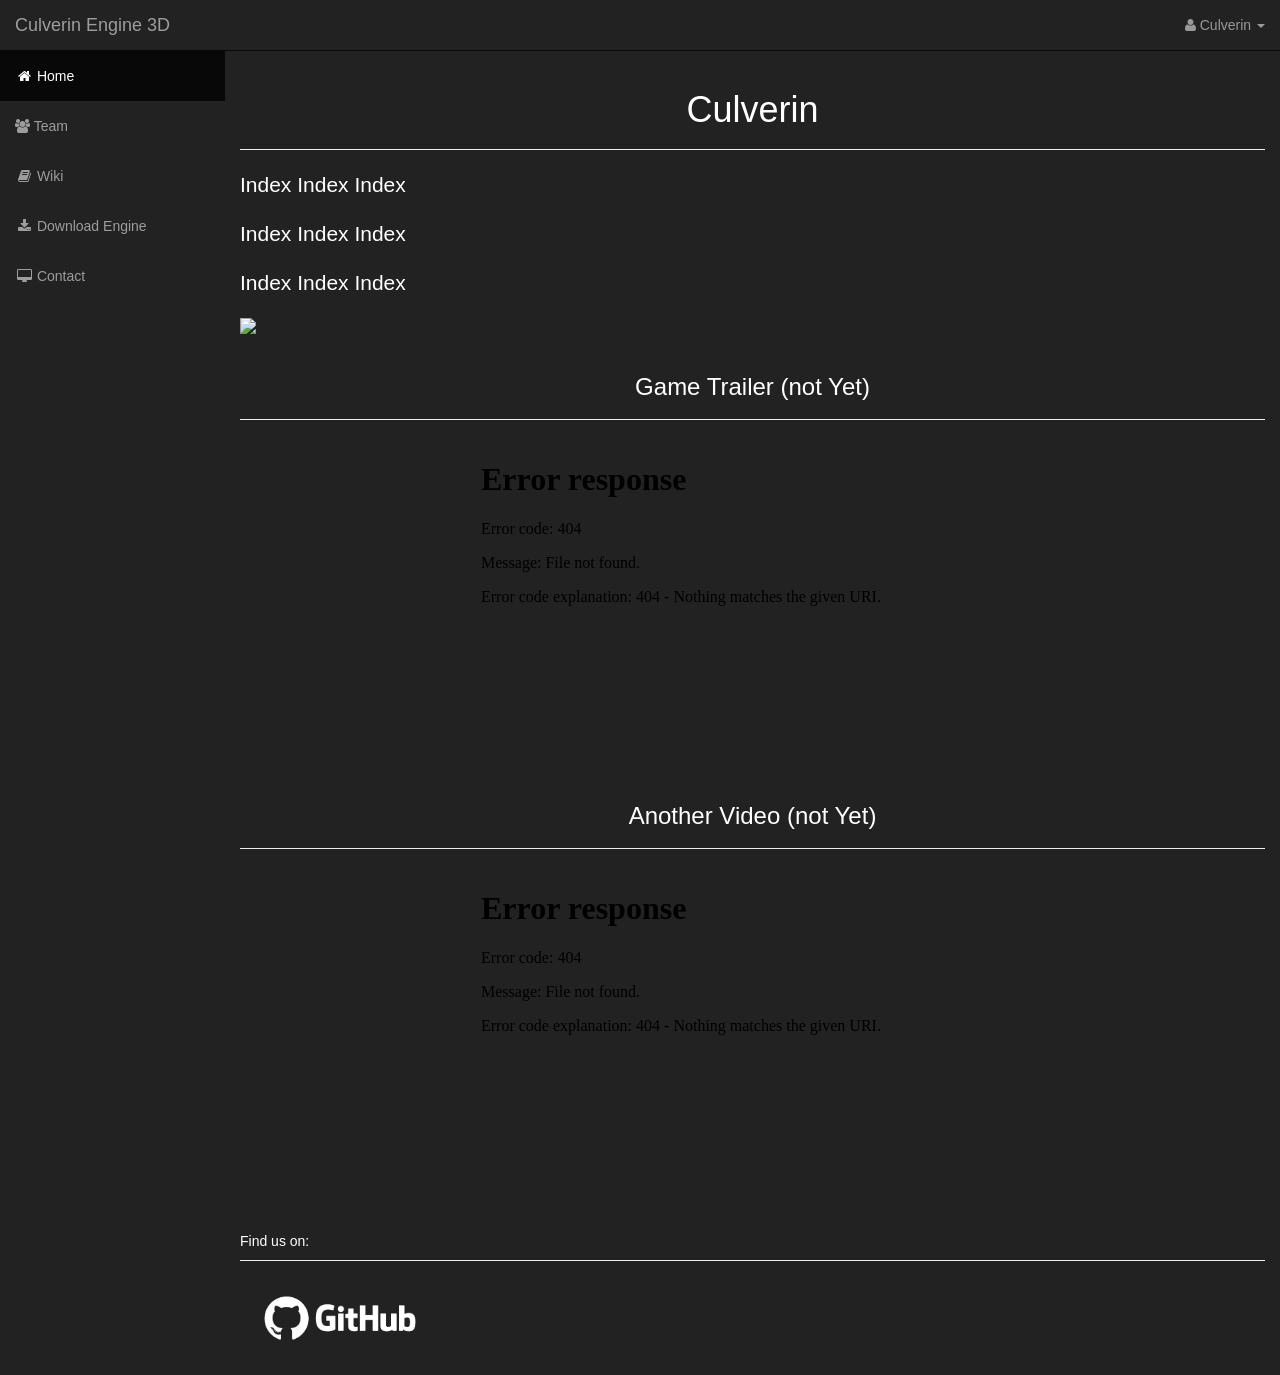
==== index.html @ 01d4af8b "Add Web" ====
<!DOCTYPE html>

<html lang="en">



<head>



    <meta charset="utf-8">

    <meta http-equiv="X-UA-Compatible" content="IE=edge">

    <meta name="viewport" content="width=device-width, initial-scale=1">

    <meta name="Culverin Engine 3D" content="Culverin Engine 3D">

    <meta name="Culverin" content="">



    <title>Culverin Engine 3D</title>



    <!-- Bootstrap Core CSS -->

    <link href="css/bootstrap.css" rel="stylesheet">



    <!-- Custom CSS -->

    <link href="css/sb-admin.css" rel="stylesheet">



    <!-- Custom Fonts -->

    <link href="font-awesome/css/font-awesome.css" rel="stylesheet" type="text/css">



    <!-- HTML5 Shim and Respond.js IE8 support of HTML5 elements and media queries -->
    <!-- WARNING: Respond.js doesn't work if you view the page via file:// -->
    <!--[if lt IE 9]>
        <script src="https://oss.maxcdn.com/libs/html5shiv/3.7.0/html5shiv.js"></script>
        <script src="https://oss.maxcdn.com/libs/respond.js/1.4.2/respond.min.js"></script>
    <![endif]-->



</head>



<body>



    <div id="wrapper">



        <!-- Navigation -->

        <nav class="navbar navbar-inverse navbar-fixed-top" role="navigation">

            <!-- Brand and toggle get grouped for better mobile display -->

            <div class="navbar-header">

                <button type="button" class="navbar-toggle" data-toggle="collapse" data-target=".navbar-ex1-collapse">

                    <span class="sr-only">Toggle navigation</span>

                    <span class="icon-bar"></span>

                    <span class="icon-bar"></span>

                    <span class="icon-bar"></span>

                </button>

                <a class="navbar-brand" href="index.html">Culverin Engine 3D</a>

            </div>

            <!-- Top Menu Items -->

            <ul class="nav navbar-right top-nav">

                <li class="dropdown">

                    <a href="#" class="dropdown-toggle" data-toggle="dropdown"><i class="fa fa-user"></i> Culverin <b class="caret"></b></a>

                    <ul class="dropdown-menu">

                        <li>

                            <a target="_blank" href="https://github.com/elliotjb/3D-Engine"><i class="fa fa-fw fa-github"></i> GitHub </a>

                        </li>

                    </ul>

                </li>

            </ul>

            <!-- Sidebar Menu Items - These collapse to the responsive navigation menu on small screens -->

            <div class="collapse navbar-collapse navbar-ex1-collapse">

                <ul class="nav navbar-nav side-nav">

                    <li class="active">

                        <a href="index.html"><i class="fa fa-fw fa-home"></i> Home</a>

                    </li>

                    <li>

                        <a href="team.html"><i class="fa fa-users" aria-hidden="true"></i> Team</a>

                    </li>
					
                    <li>

                        <a href="wiki.html"><i class="fa fa-book fa-fw" aria-hidden="true"></i> Wiki</a>

                    </li>
                    
                    <li>

                        <a href="download.html"><i class="fa fa-fw fa-download" aria-hidden="true"></i> Download Engine</a>

                    </li>
                    
                    <li>

                        <a href="contact.html"><i class="fa fa-fw fa-desktop" aria-hidden="true"></i> Contact</a>

                    </li>

                </ul>

            </div>

            <!-- /.navbar-collapse -->

        </nav>



        <div>



            <div class="container-fluid">



                <!-- Page Heading -->

                <div class="row">

                    <div class="col-lg-12">

                        <h1 class="page-header">

                            <p align ="center">Culverin</p>

                        </h1>

                    </div>

                </div>

                <!-- /.row -->



                <div class="row">

                    <div class="col-lg-12">

                        <p class="lead"> Index Index Index  </p>

                        <p class="lead">Index Index Index </p>

                        <p class="lead"> Index Index Index </p>

                        <p class="lead">
                            
                            <a target="_blank" href="https://github.com/elliotjb/3D-Engine"><img class="img-responsive center-block" src="img/icon_Culverin.png"></a>

                        </p>

                        <h3 class="page-header">

                            <p align="center">Game Trailer (not Yet)</p>

                        </h3>

                        <p class="lead" align="center">

                            <iframe width="560" height="315" src="(TRAILER)" frameborder="0" allowfullscreen></iframe>

                        </p>
						
                        <h3 class="page-header">

                            <p align="center">Another Video (not Yet)</p>

                        </h3>

                        <p class="lead" align="center">

                            <iframe width="560" height="315" src="(TRAILER 2)" frameborder="0" allowfullscreen></iframe>

                        </p>

                        <p class="page-header" align="left">

                            Find us on:
                            
                        </p>

                        <!--<a target="_blank" href="https://twitter.com/nontendo_sl"><img class="img-responsive center-block" src="img/twitter.png" align="left" width="80" height="50"></a>-->

                        <!--<a target="_blank" href=""><img class="img-responsive center-block" src="img/youtube.png" align="left" width="140" height="95"></a>-->
                       
                        <a target="_blank" href="https://github.com/elliotjb/3D-Engine"><img class="img-responsive center-block" src="img/github.png" align="left" width="200" height="155"></a>

						<!--<a target="_blank" href="https://www.facebook.com/nontendo/"><img class="img-responsive center-block" src="img/fb-art.png" align="left" width="80" height="50"></a>-->
                    
		    </div>



                </div>

                <!-- /.row -->



                <div class="row">

                    <div class="col-lg-12">

                        <br>

                    </div>

                </div>



            </div>

            <!-- /.container-fluid -->



        </div>

        <!-- /#page-wrapper -->



    </div>

    <!-- /#wrapper -->
    <!-- jQuery -->

    <script src="js/jquery.js"></script>



    <!-- Bootstrap Core JavaScript -->

    <script src="js/bootstrap.min.js"></script>



    <!-- Morris Charts JavaScript -->

    <script src="js/plugins/morris/raphael.min.js"></script>

    <script src="js/plugins/morris/morris.min.js"></script>

    <script src="js/plugins/morris/morris-data.js"></script>



</body>



</html>
---- css/sb-admin.css ----
/*!
 * Start Bootstrap - SB Admin (http://startbootstrap.com/)
 * Copyright 2013-2016 Start Bootstrap
 * Licensed under MIT (https://github.com/BlackrockDigital/startbootstrap/blob/gh-pages/LICENSE)
 */

/* Global Styles */

body {
    margin-top: 100px;
    background-color: #222;
}

@media(min-width:768px) {
    body {
        margin-top: 50px;
    }
}

#wrapper {
    padding-left: 0;
}

#page-wrapper {
    width: 100%;
    padding: 0;
    background-color: #fff;
}

.huge {
    font-size: 50px;
    line-height: normal;
}

@media(min-width:768px) {
    #wrapper {
        padding-left: 225px;
    }

    #page-wrapper {
        padding: 10px;
    }
}

/* Top Navigation */

.top-nav {
    padding: 0 15px;
}

.top-nav>li {
    display: inline-block;
    float: left;
}

.top-nav>li>a {
    padding-top: 15px;
    padding-bottom: 15px;
    line-height: 20px;
    color: #999;
}

.top-nav>li>a:hover,
.top-nav>li>a:focus,
.top-nav>.open>a,
.top-nav>.open>a:hover,
.top-nav>.open>a:focus {
    color: #fff;
    background-color: #000;
}

.top-nav>.open>.dropdown-menu {
    float: left;
    position: absolute;
    margin-top: 0;
    border: 1px solid rgba(0,0,0,.15);
    border-top-left-radius: 0;
    border-top-right-radius: 0;
    background-color: #fff;
    -webkit-box-shadow: 0 6px 12px rgba(0,0,0,.175);
    box-shadow: 0 6px 12px rgba(0,0,0,.175);
}

.top-nav>.open>.dropdown-menu>li>a {
    white-space: normal;
}

ul.message-dropdown {
    padding: 0;
    max-height: 250px;
    overflow-x: hidden;
    overflow-y: auto;
}

li.message-preview {
    width: 275px;
    border-bottom: 1px solid rgba(0,0,0,.15);
}

li.message-preview>a {
    padding-top: 15px;
    padding-bottom: 15px;
}

li.message-footer {
    margin: 5px 0;
}

ul.alert-dropdown {
    width: 200px;
}

/* Side Navigation */

@media(min-width:768px) {
    .side-nav {
        position: fixed;
        top: 51px;
        left: 225px;
        width: 225px;
        margin-left: -225px;
        border: none;
        border-radius: 0;
        overflow-y: auto;
        background-color: #222;
        bottom: 0;
        overflow-x: hidden;
        padding-bottom: 40px;
    }

    .side-nav>li>a {
        width: 225px;
    }

    .side-nav li a:hover,
    .side-nav li a:focus {
        outline: none;
        background-color: #000 !important;
    }
}

.side-nav>li>ul {
    padding: 0;
}

.side-nav>li>ul>li>a {
    display: block;
    padding: 10px 15px 10px 38px;
    text-decoration: none;
    color: #999;
}

.side-nav>li>ul>li>a:hover {
    color: #fff;
}

/* Flot Chart Containers */

.flot-chart {
    display: block;
    height: 400px;
}

.flot-chart-content {
    width: 100%;
    height: 100%;
}

/* Custom Colored Panels */

.huge {
    font-size: 40px;
}

.panel-green {
    border-color: #5cb85c;
}

.panel-green > .panel-heading {
    border-color: #5cb85c;
    color: #fff;
    background-color: #5cb85c;
}

.panel-green > a {
    color: #5cb85c;
}

.panel-green > a:hover {
    color: #3d8b3d;
}

.panel-red {
    border-color: #d9534f;
}

.panel-red > .panel-heading {
    border-color: #d9534f;
    color: #fff;
    background-color: #d9534f;
}

.panel-red > a {
    color: #d9534f;
}

.panel-red > a:hover {
    color: #b52b27;
}

.panel-yellow {
    border-color: #f0ad4e;
}

.panel-yellow > .panel-heading {
    border-color: #f0ad4e;
    color: #fff;
    background-color: #f0ad4e;
}

.panel-yellow > a {
    color: #f0ad4e;
}

.panel-yellow > a:hover {
    color: #df8a13;
}
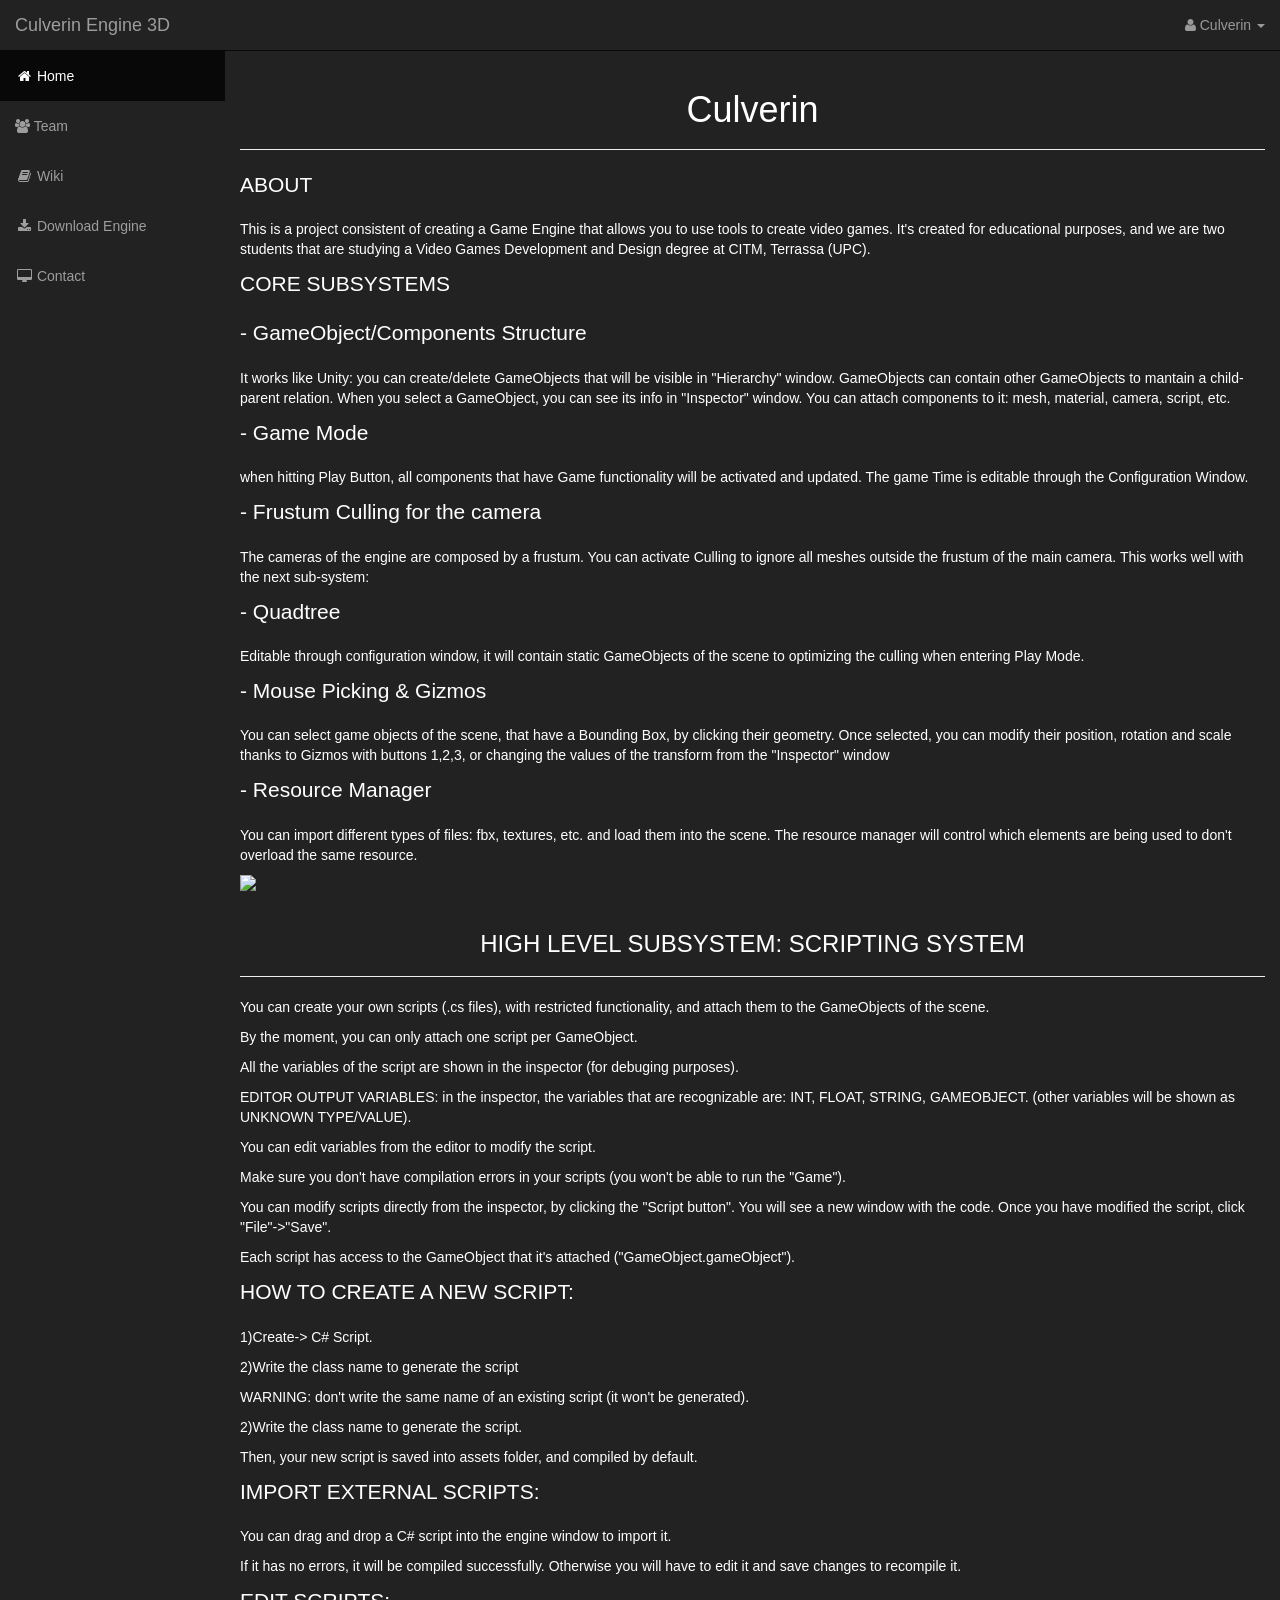
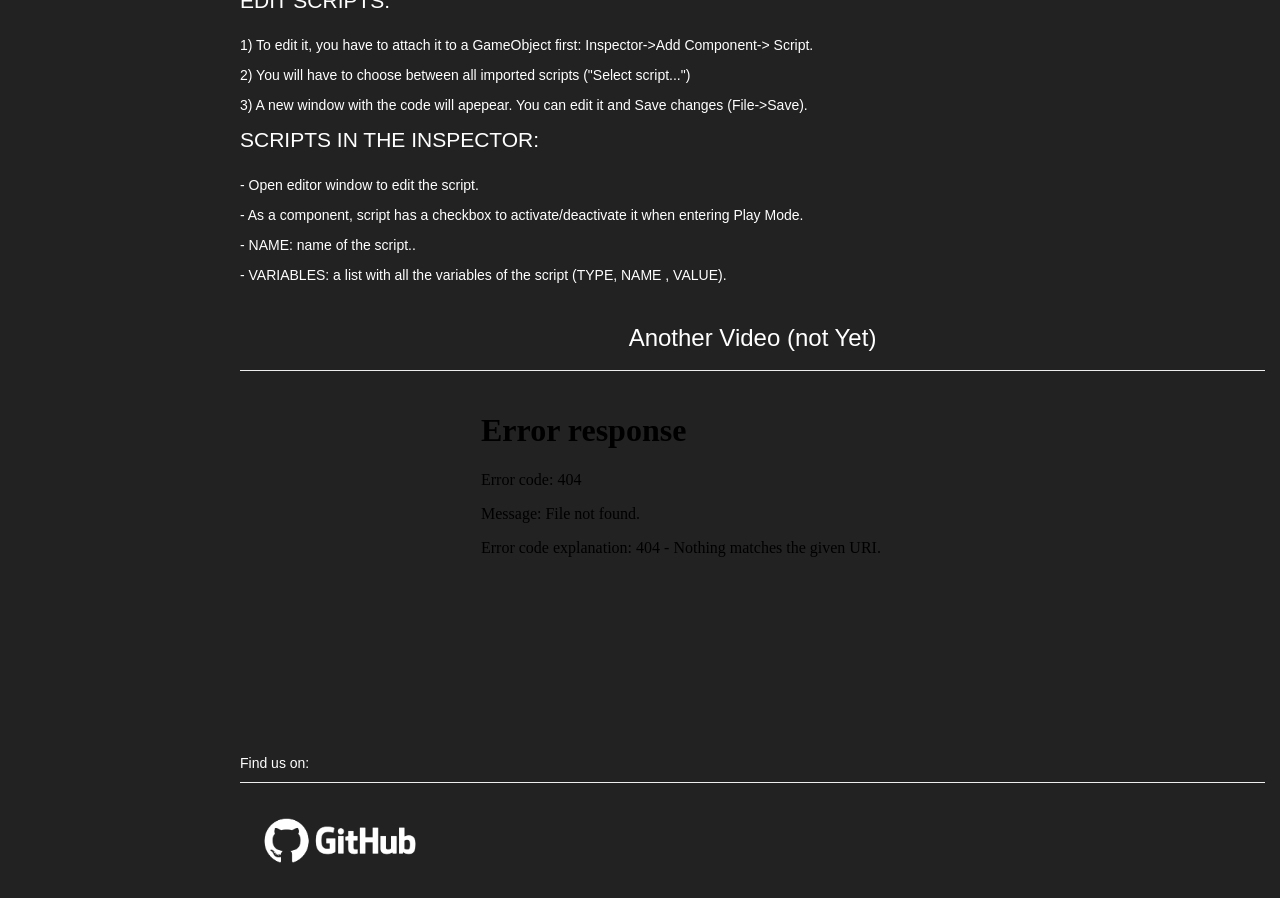
==== commit 705ebd74: "Web update" ====
--- a/index.html
+++ b/index.html
@@ -187,12 +187,21 @@
 
                     <div class="col-lg-12">
 
-                        <p class="lead"> Index Index Index  </p>
-
-                        <p class="lead">Index Index Index </p>
-
-                        <p class="lead"> Index Index Index </p>
-
+                        <p class="lead"> ABOUT </p>
+						<p class="important"> This is a project consistent of creating a Game Engine that allows you to use tools to create video games. It's created for educational purposes, and we are two students that are studying a Video Games Development and Design degree at CITM, Terrassa (UPC). </p>
+                        <p class="lead"> CORE SUBSYSTEMS </p>
+						<p class="lead"> - GameObject/Components Structure </p>
+                        <p class="important"> It works like Unity: you can create/delete GameObjects that will be visible in "Hierarchy" window. GameObjects can contain other GameObjects to mantain a child-parent relation. When you select a GameObject, you can see its info in "Inspector" window. You can attach components to it: mesh, material, camera, script, etc.</p>
+						<p class="lead"> - Game Mode </p>
+						<p class="important"> when hitting Play Button, all components that have Game functionality will be activated and updated. The game Time is editable through the Configuration Window.</p>
+						<p class="lead"> - Frustum Culling for the camera </p>
+						<p class="important"> The cameras of the engine are composed by a frustum. You can activate Culling to ignore all meshes outside the frustum of the main camera. This works well with the next sub-system:</p>
+						<p class="lead"> - Quadtree </p>
+						<p class="important"> Editable through configuration window, it will contain static GameObjects of the scene to optimizing the culling when entering Play Mode.</p>
+						<p class="lead"> - Mouse Picking & Gizmos </p>
+						<p class="important"> You can select game objects of the scene, that have a Bounding Box, by clicking their geometry. Once selected, you can modify their position, rotation and scale thanks to Gizmos with buttons 1,2,3, or changing the values of the transform from the "Inspector" window</p>
+						<p class="lead"> - Resource Manager </p>
+						<p class="important"> You can import different types of files: fbx, textures, etc. and load them into the scene. The resource manager will control which elements are being used to don't overload the same resource.</p>
                         <p class="lead">
                             
                             <a target="_blank" href="https://github.com/elliotjb/3D-Engine"><img class="img-responsive center-block" src="img/icon_Culverin.png"></a>
@@ -201,16 +210,41 @@
 
                         <h3 class="page-header">
 
-                            <p align="center">Game Trailer (not Yet)</p>
+                            <p align="center"> HIGH LEVEL SUBSYSTEM: SCRIPTING SYSTEM </p>
 
                         </h3>
 
-                        <p class="lead" align="center">
-
-                            <iframe width="560" height="315" src="(TRAILER)" frameborder="0" allowfullscreen></iframe>
-
-                        </p>
+                        <p class="important"> You can create your own scripts (.cs files), with restricted functionality, and attach them to the GameObjects of the scene. </p>
+						<p class="important">By the moment, you can only attach one script per GameObject.</p>
+						<p class="important">All the variables of the script are shown in the inspector (for debuging purposes).</p>
+						<p class="important">EDITOR OUTPUT VARIABLES: in the inspector, the variables that are recognizable are: INT, FLOAT, STRING, GAMEOBJECT. (other variables will be shown as UNKNOWN TYPE/VALUE).</p>
+						<p class="important">You can edit variables from the editor to modify the script.</p>
+						<p class="important">Make sure you don't have compilation errors in your scripts (you won't be able to run the "Game").</p>
+						<p class="important">You can modify scripts directly from the inspector, by clicking the "Script button". You will see a new window with the code. Once you have modified the script, click "File"->"Save".</p>
+						<p class="important">Each script has access to the GameObject that it's attached ("GameObject.gameObject").</p>
 						
+						<p class="lead"> HOW TO CREATE A NEW SCRIPT: </p>
+						<p class="important"> 1)Create-> C# Script.</p>
+						<p class="important"> 2)Write the class name to generate the script </p>
+						<p class="important"> WARNING: don't write the same name of an existing script (it won't be generated).</p>
+						<p class="important"> 2)Write the class name to generate the script.</p>
+						<p class="important"> Then, your new script is saved into assets folder, and compiled by default.</p>
+						
+						<p class="lead"> IMPORT EXTERNAL SCRIPTS: </p>
+						<p class="important"> You can drag and drop a C# script into the engine window to import it.</p>
+						<p class="important"> If it has no errors, it will be compiled successfully. Otherwise you will have to edit it and save changes to recompile it. </p>
+
+						<p class="lead"> EDIT SCRIPTS: </p>
+						<p class="important"> 1) To edit it, you have to attach it to a GameObject first: Inspector->Add Component-> Script.</p>
+						<p class="important"> 2) You will have to choose between all imported scripts ("Select script...") </p>
+						<p class="important"> 3) A new window with the code will apepear. You can edit it and Save changes (File->Save).</p>
+
+						<p class="lead"> SCRIPTS IN THE INSPECTOR: </p>
+						<p class="important"> - Open editor window to edit the script.</p>
+						<p class="important"> - As a component, script has a checkbox to activate/deactivate it when entering Play Mode. </p>
+						<p class="important"> - NAME: name of the script..</p>
+						<p class="important"> - VARIABLES: a list with all the variables of the script (TYPE, NAME , VALUE).</p>
+
                         <h3 class="page-header">
 
                             <p align="center">Another Video (not Yet)</p>
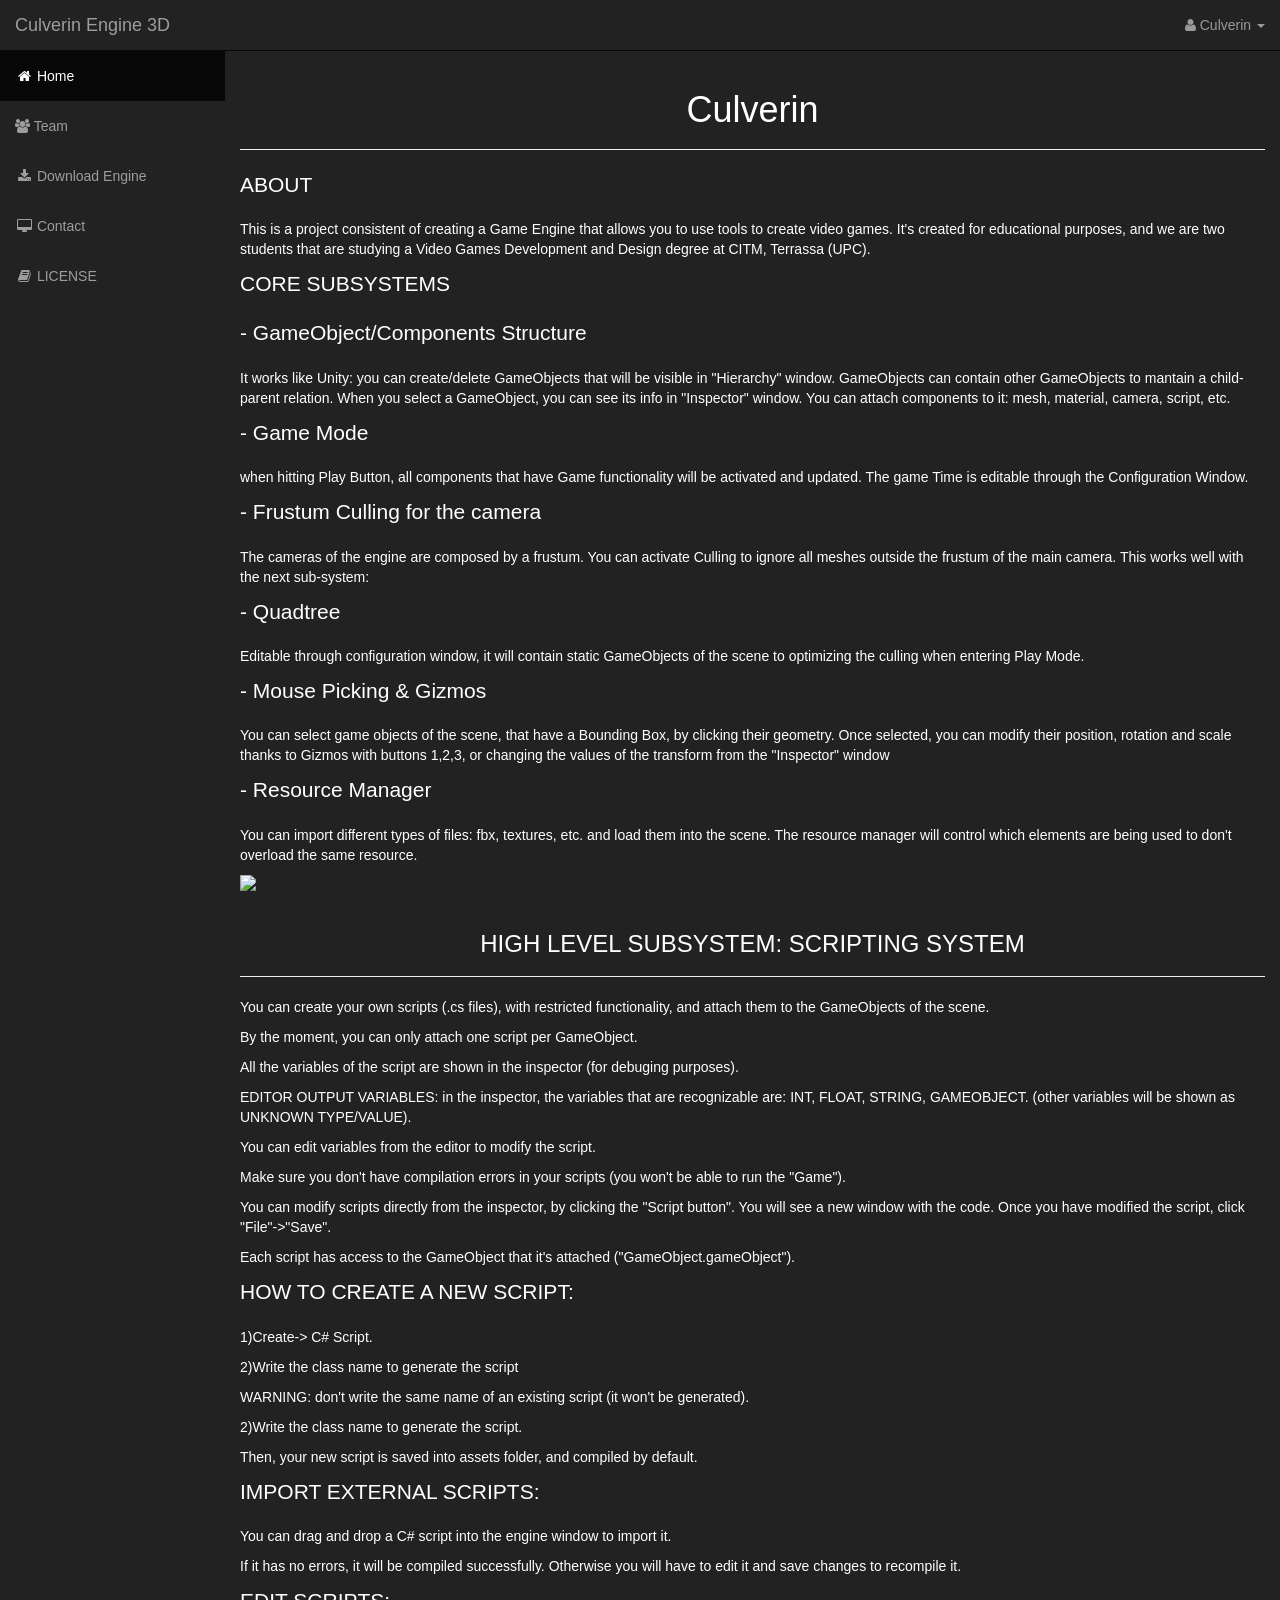
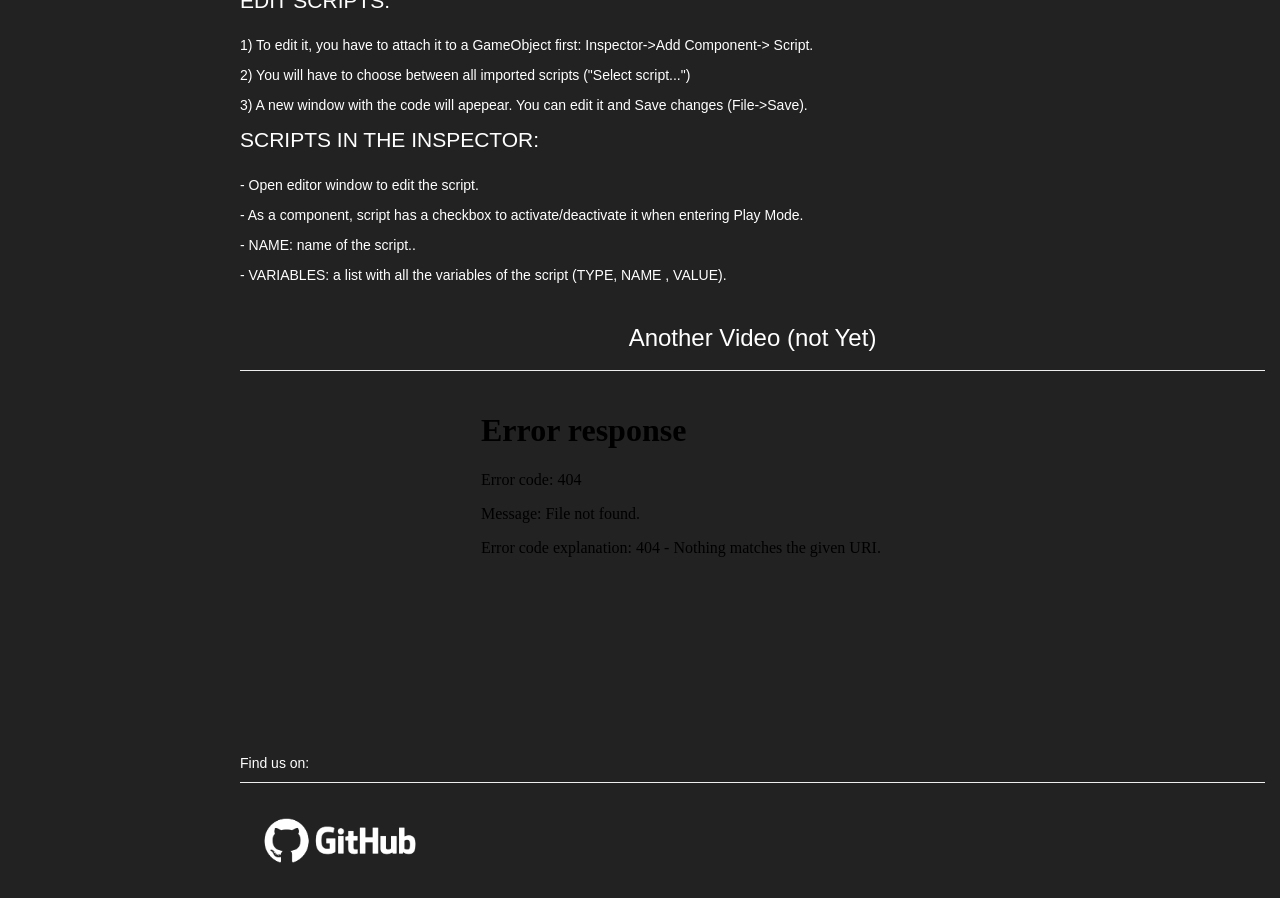
==== commit 9a25e9cd: "Web update" ====
--- a/index.html
+++ b/index.html
@@ -126,12 +126,6 @@
                         <a href="team.html"><i class="fa fa-users" aria-hidden="true"></i> Team</a>
 
                     </li>
-					
-                    <li>
-
-                        <a href="wiki.html"><i class="fa fa-book fa-fw" aria-hidden="true"></i> Wiki</a>
-
-                    </li>
                     
                     <li>
 
@@ -142,6 +136,12 @@
                     <li>
 
                         <a href="contact.html"><i class="fa fa-fw fa-desktop" aria-hidden="true"></i> Contact</a>
+
+                    </li>
+					
+					<li>
+
+                        <a href="LICENSE.md"><i class="fa fa-book fa-fw" aria-hidden="true"></i> LICENSE</a>
 
                     </li>
 
@@ -255,7 +255,7 @@
 
                             <iframe width="560" height="315" src="(TRAILER 2)" frameborder="0" allowfullscreen></iframe>
 
-                        </p>
+                        </p>					
 
                         <p class="page-header" align="left">
 
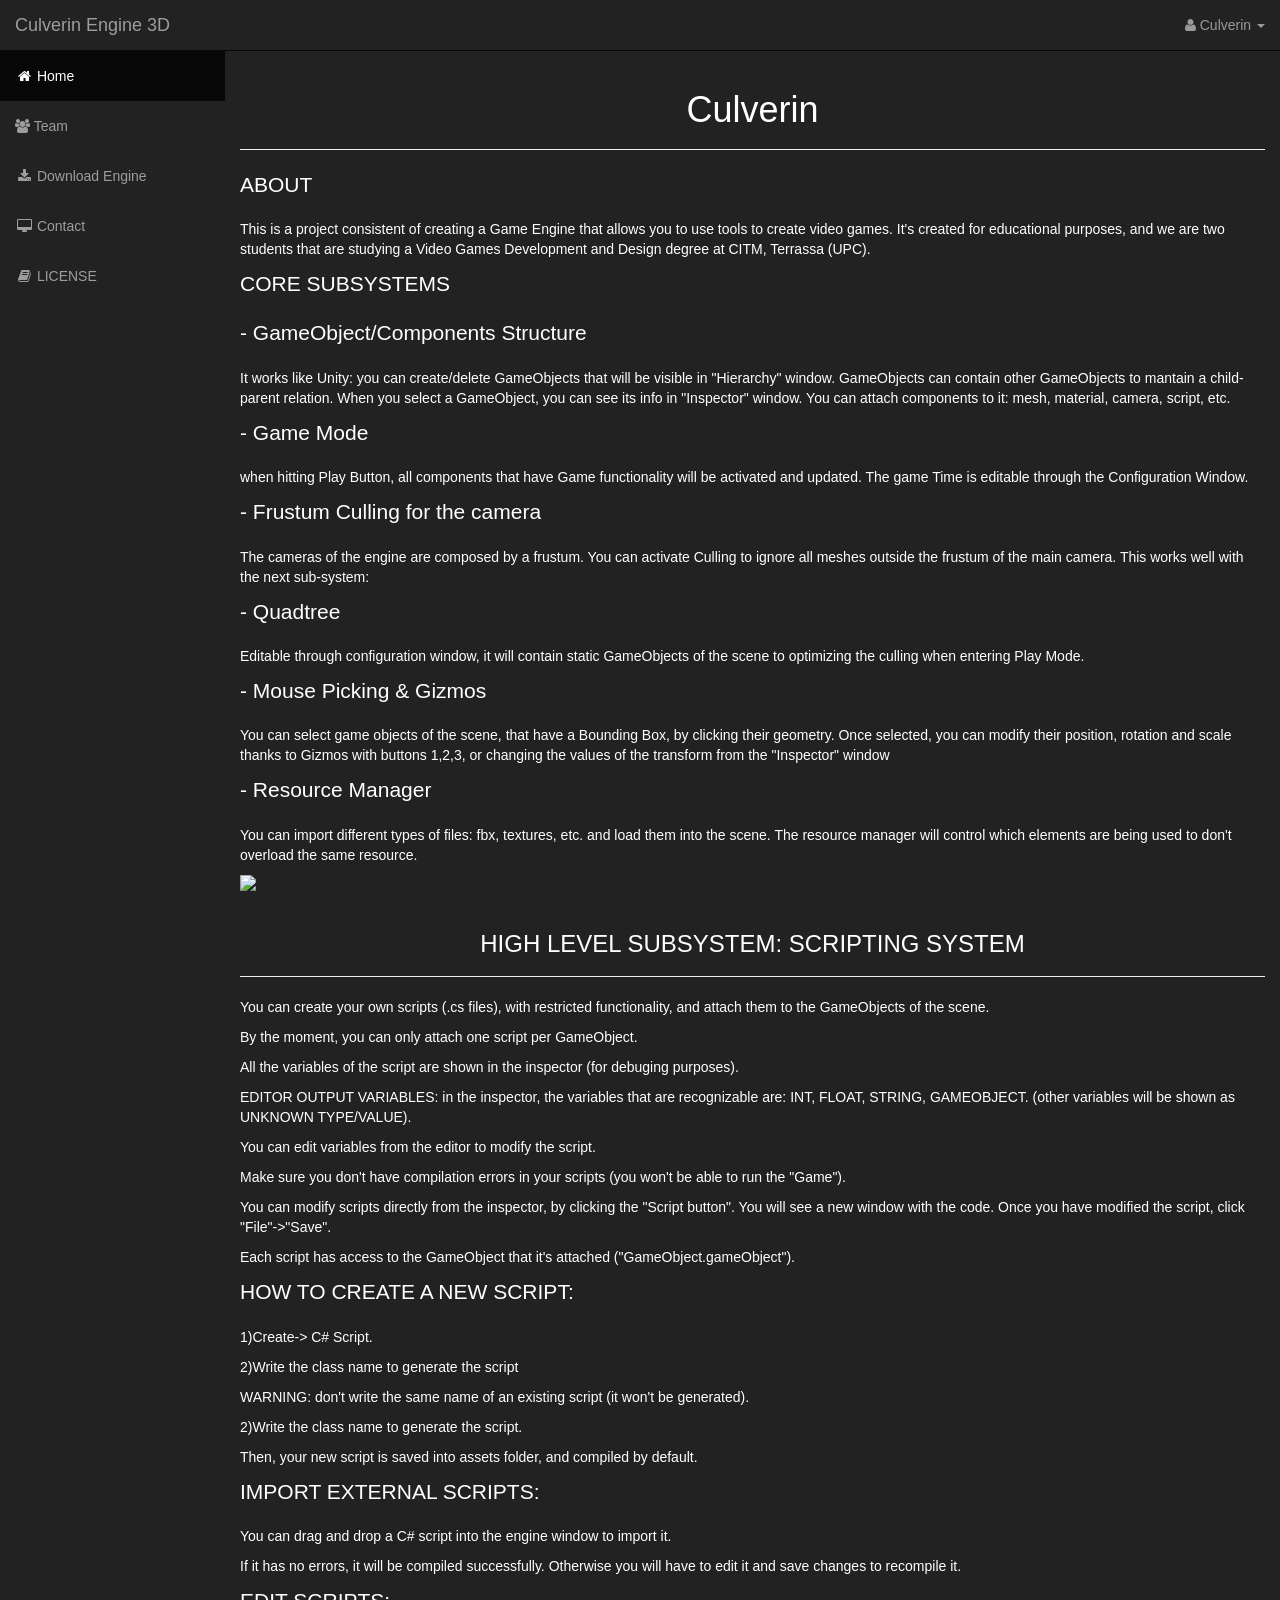
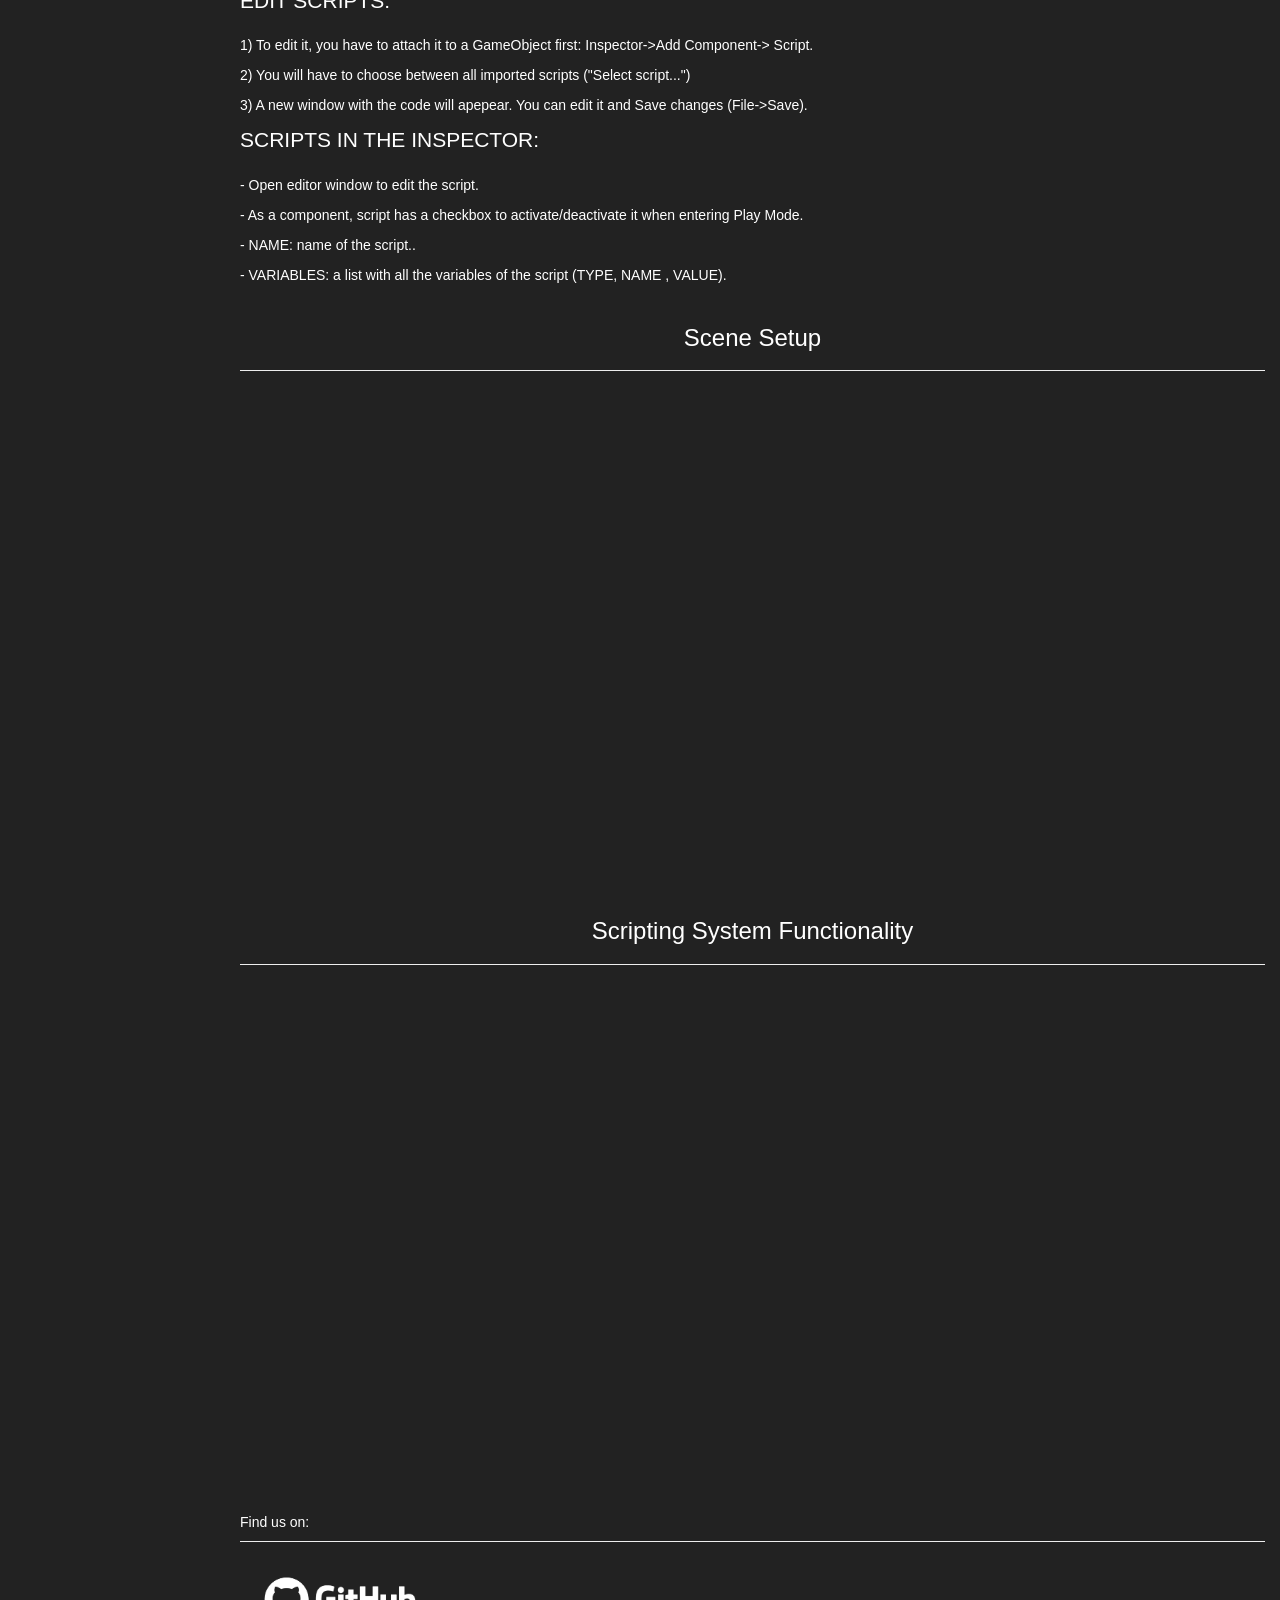
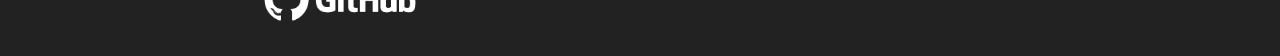
==== commit 143a1ca6: "Web Update" ====
--- a/index.html
+++ b/index.html
@@ -247,15 +247,28 @@
 
                         <h3 class="page-header">
 
-                            <p align="center">Another Video (not Yet)</p>
+                            <p align="center">Scene Setup</p>
 
                         </h3>
 
                         <p class="lead" align="center">
 
-                            <iframe width="560" height="315" src="(TRAILER 2)" frameborder="0" allowfullscreen></iframe>
-
-                        </p>					
+                            <iframe width="854" height="480" src="https://www.youtube.com/embed/tNWcKUdz2rw" frameborder="0" gesture="media" allow="encrypted-media" allowfullscreen></iframe>
+
+                        </p>		
+
+
+                       <h3 class="page-header">
+
+                            <p align="center">Scripting System Functionality</p>
+
+                        </h3>
+
+                        <p class="lead" align="center">
+
+                            <iframe width="854" height="480" src="https://www.youtube.com/embed/ybOcJycB0uc" frameborder="0" gesture="media" allow="encrypted-media" allowfullscreen></iframe>
+
+                        </p>						
 
                         <p class="page-header" align="left">
 
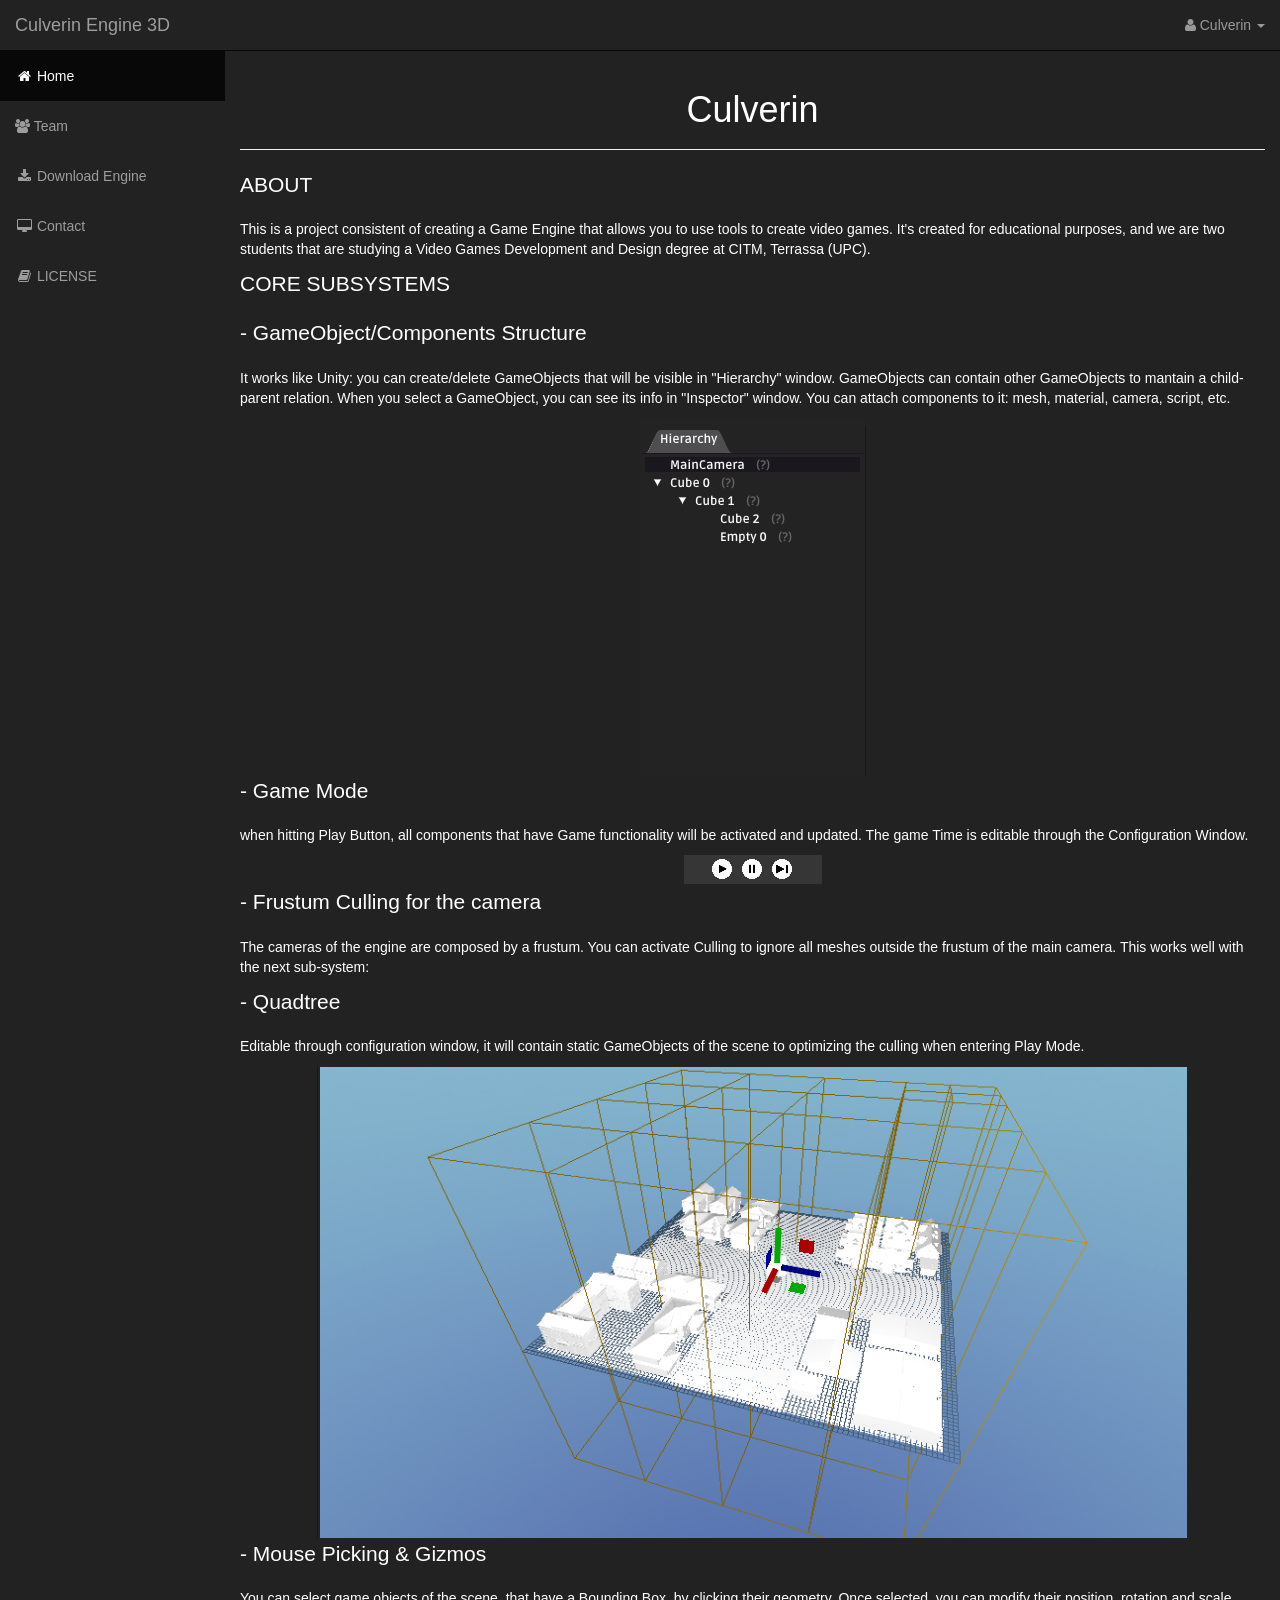
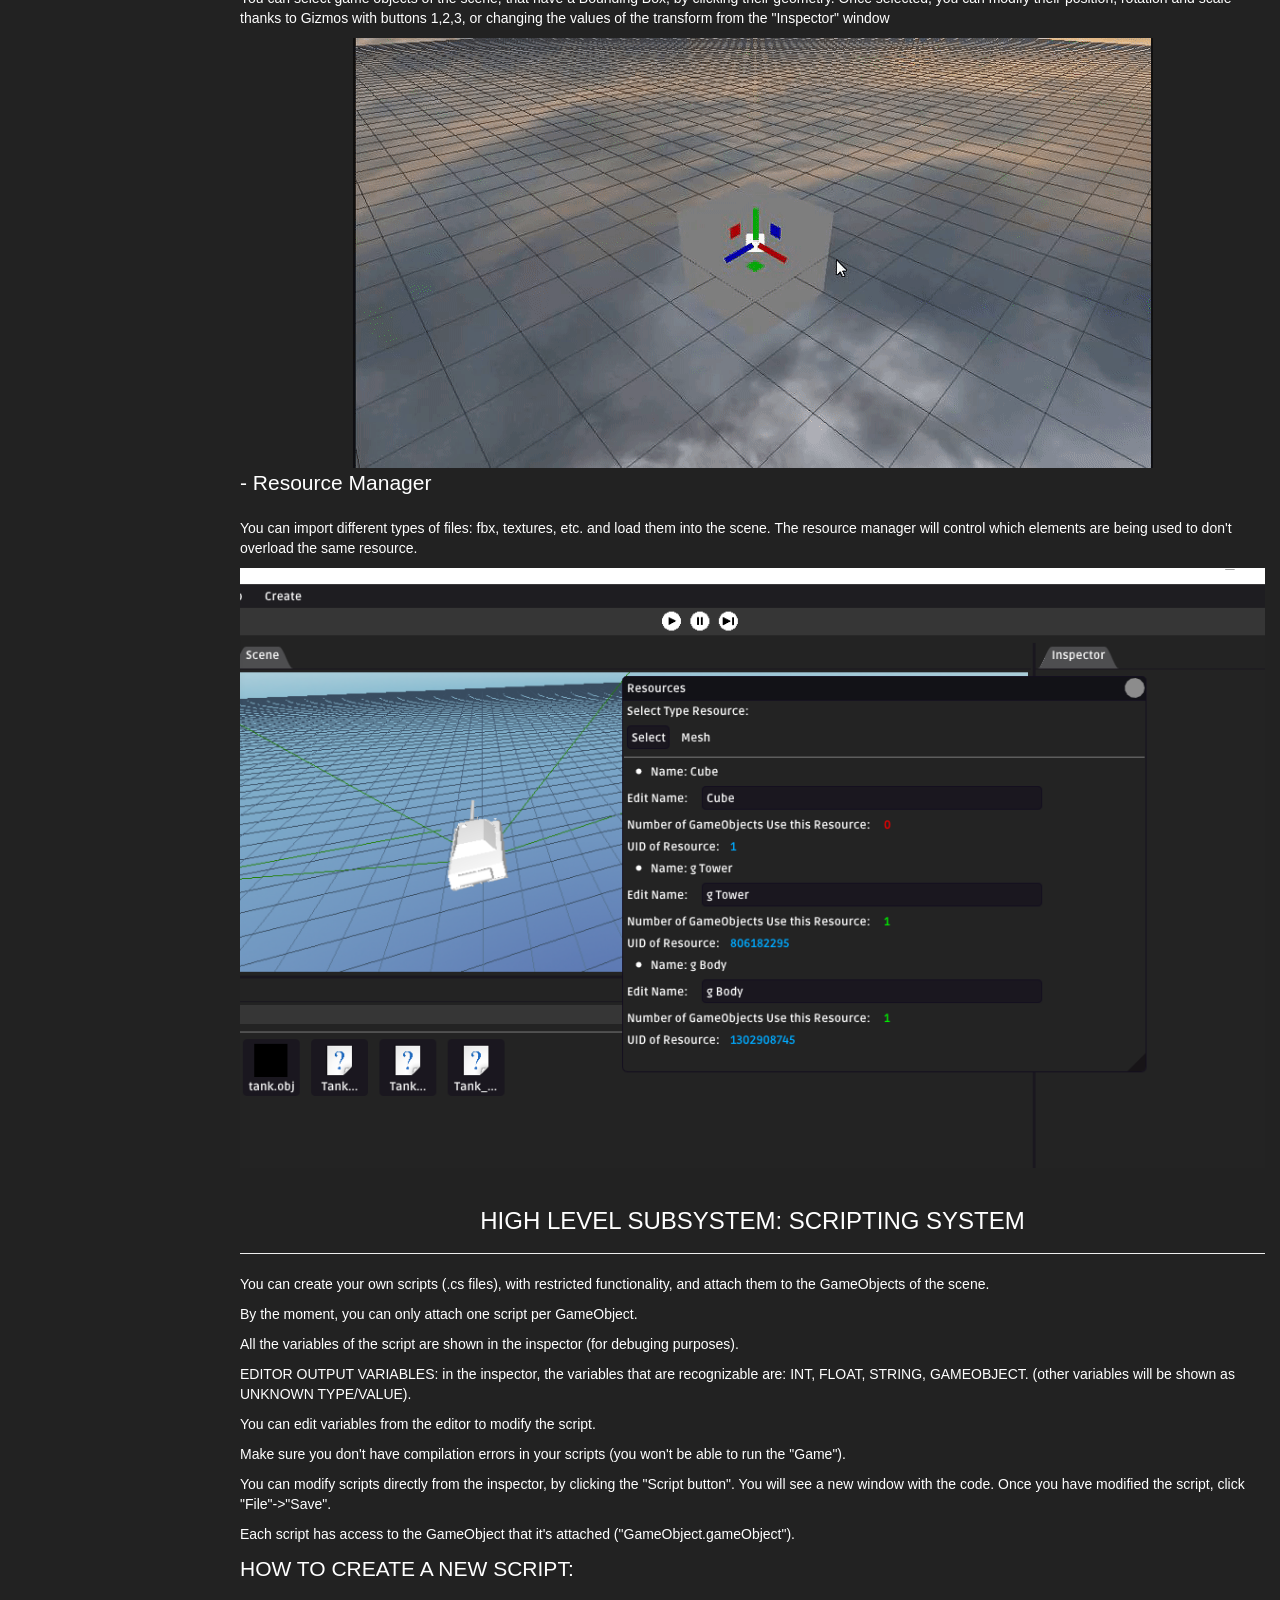
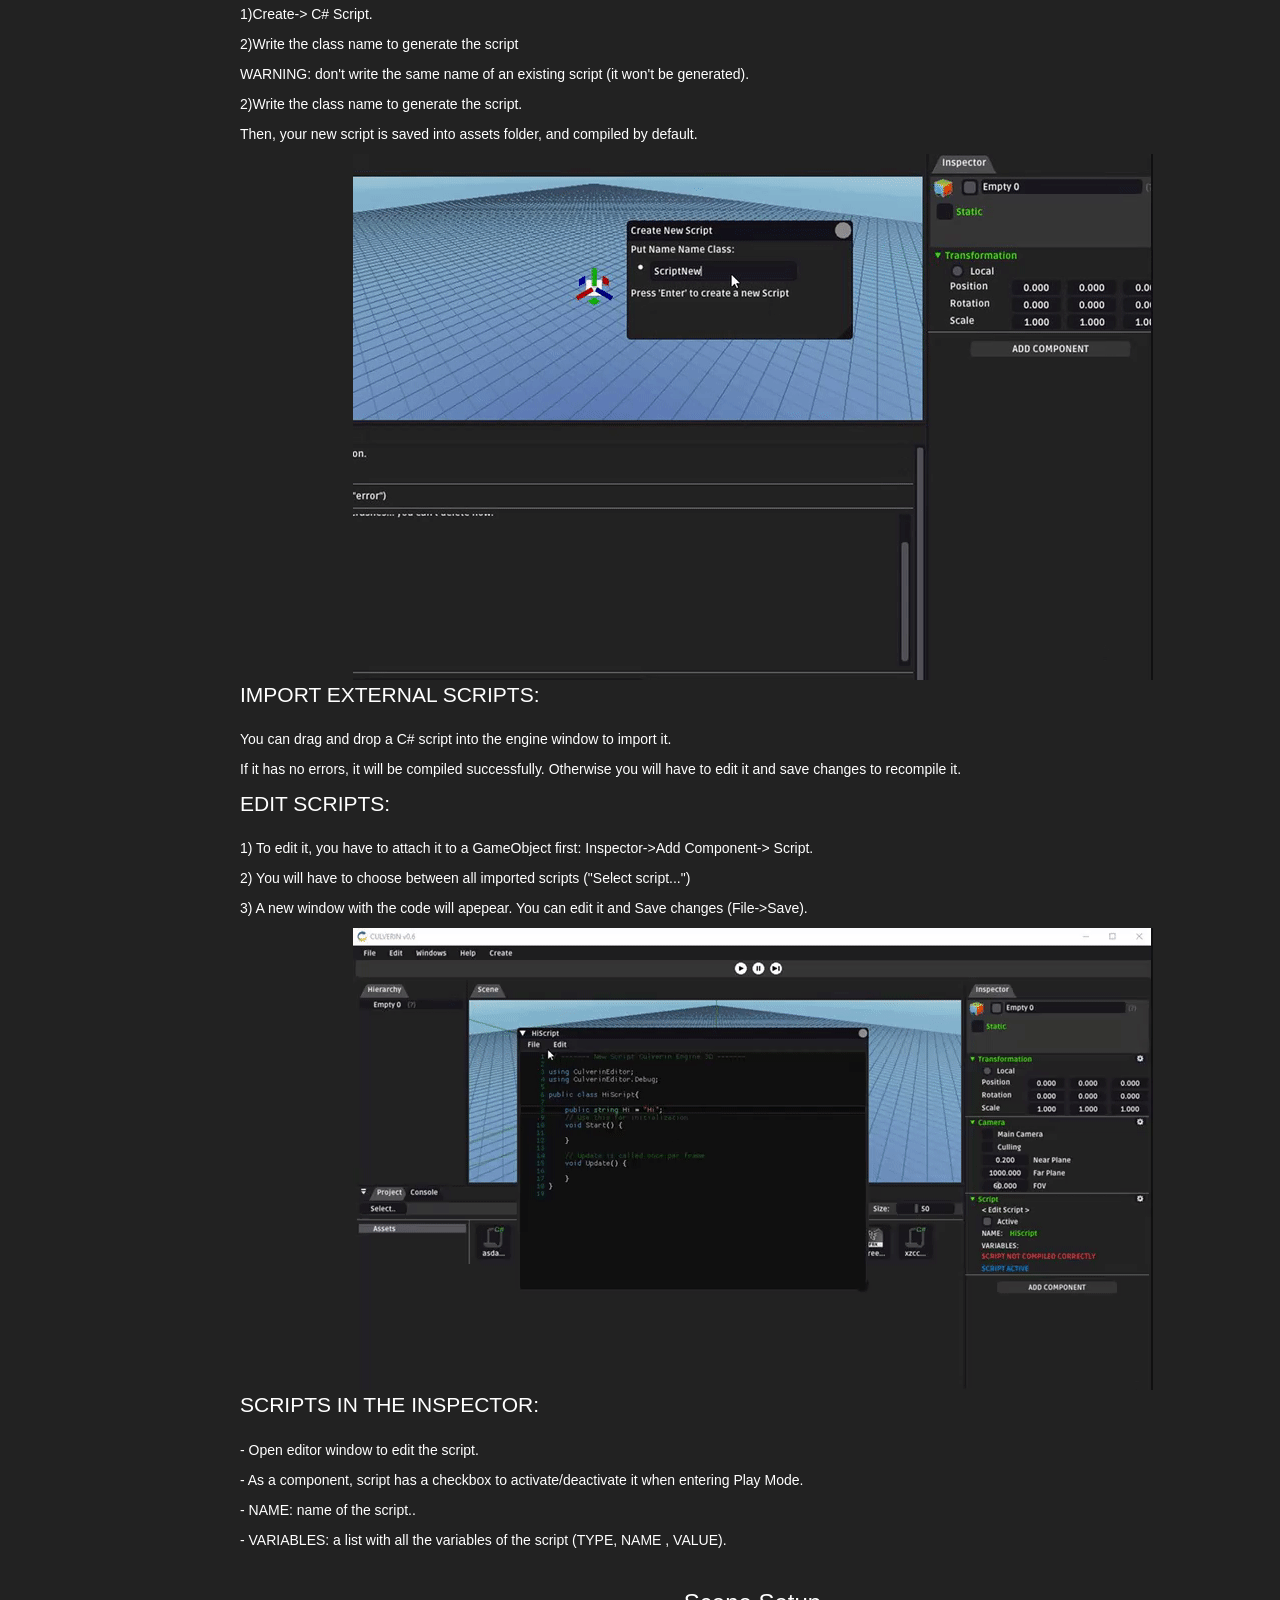
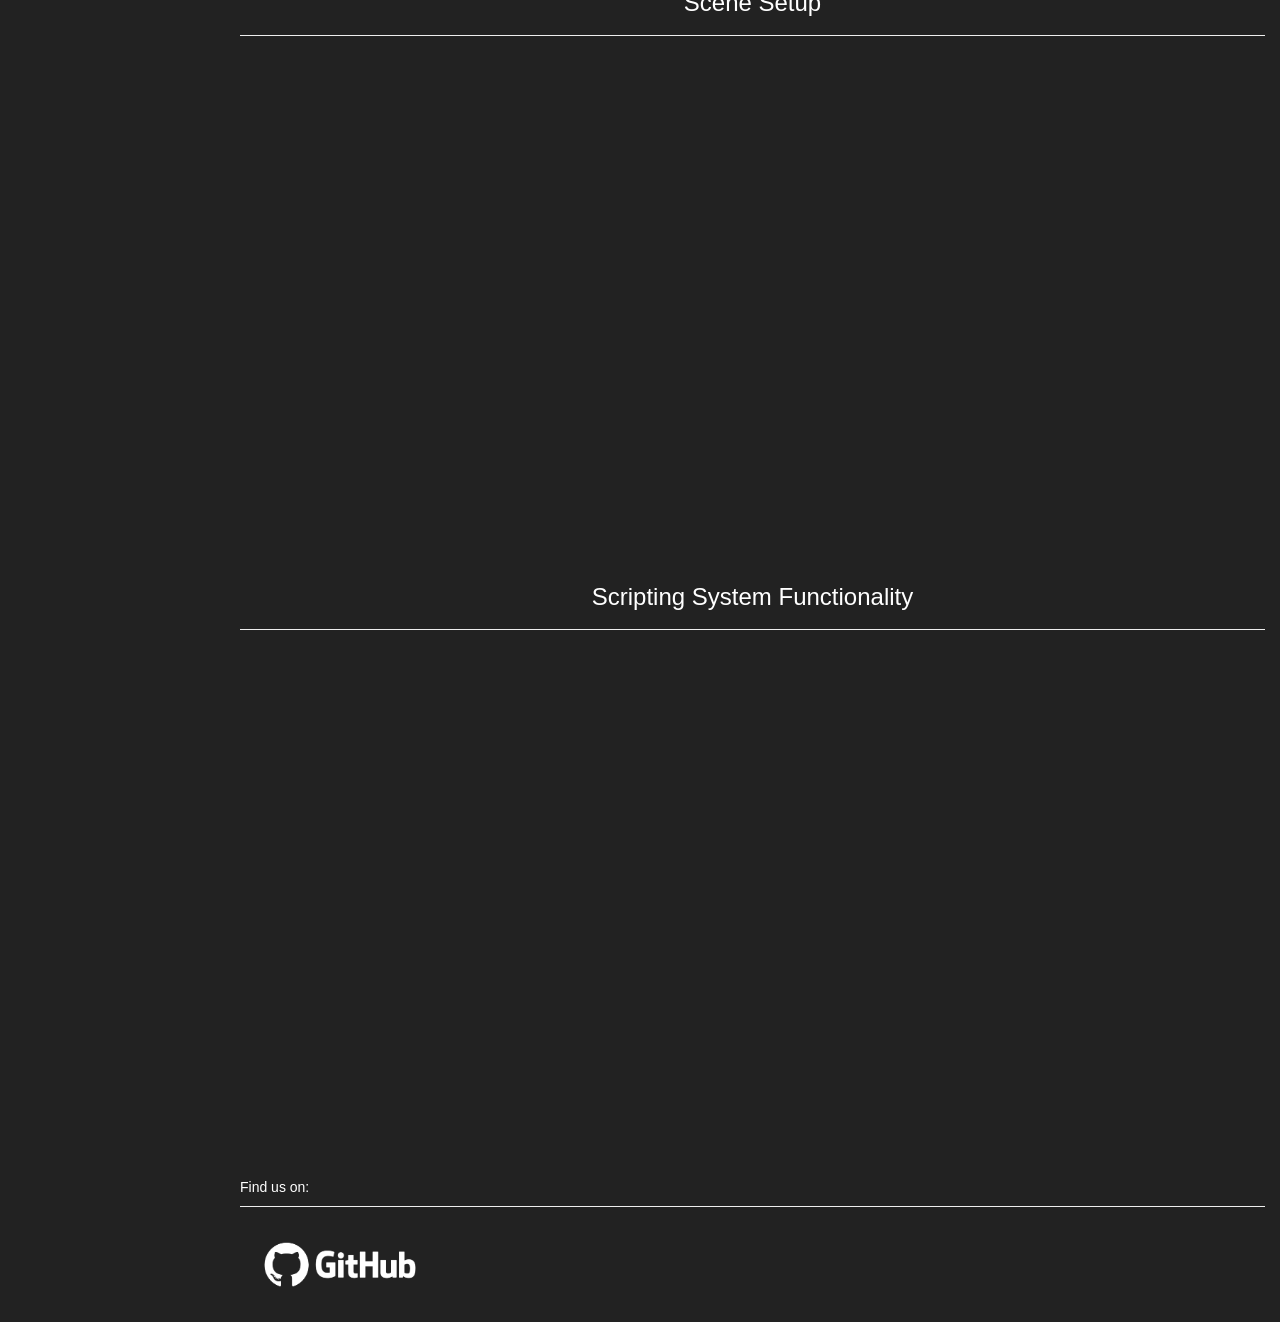
==== commit b718ebff: "Web Update" ====
--- a/index.html
+++ b/index.html
@@ -192,22 +192,22 @@
                         <p class="lead"> CORE SUBSYSTEMS </p>
 						<p class="lead"> - GameObject/Components Structure </p>
                         <p class="important"> It works like Unity: you can create/delete GameObjects that will be visible in "Hierarchy" window. GameObjects can contain other GameObjects to mantain a child-parent relation. When you select a GameObject, you can see its info in "Inspector" window. You can attach components to it: mesh, material, camera, script, etc.</p>
+						<img class="img-responsive center-block" src="img/GameObjects.png" width="226" height="358">
 						<p class="lead"> - Game Mode </p>
 						<p class="important"> when hitting Play Button, all components that have Game functionality will be activated and updated. The game Time is editable through the Configuration Window.</p>
+						<img class="img-responsive center-block" src="img/PlayMode.png" width="138" height="32">
 						<p class="lead"> - Frustum Culling for the camera </p>
 						<p class="important"> The cameras of the engine are composed by a frustum. You can activate Culling to ignore all meshes outside the frustum of the main camera. This works well with the next sub-system:</p>
 						<p class="lead"> - Quadtree </p>
 						<p class="important"> Editable through configuration window, it will contain static GameObjects of the scene to optimizing the culling when entering Play Mode.</p>
+						<img class="img-responsive center-block" src="img/Quadtree.png" width="872" height="473">
 						<p class="lead"> - Mouse Picking & Gizmos </p>
 						<p class="important"> You can select game objects of the scene, that have a Bounding Box, by clicking their geometry. Once selected, you can modify their position, rotation and scale thanks to Gizmos with buttons 1,2,3, or changing the values of the transform from the "Inspector" window</p>
+						<img class="img-responsive center-block" src="img/Gizmos.gif" width="800" height="430">						
 						<p class="lead"> - Resource Manager </p>
-						<p class="important"> You can import different types of files: fbx, textures, etc. and load them into the scene. The resource manager will control which elements are being used to don't overload the same resource.</p>
-                        <p class="lead">
-                            
-                            <a target="_blank" href="https://github.com/elliotjb/3D-Engine"><img class="img-responsive center-block" src="img/icon_Culverin.png"></a>
-
-                        </p>
-
+						<p class="important"> You can import different types of files: fbx, textures, etc. and load them into the scene. The resource manager will control which elements are being used to don't overload the same resource.</p>          
+			            <img class="img-responsive center-block" src="img/Resources.png" width="1081" height="633">			
+					
                         <h3 class="page-header">
 
                             <p align="center"> HIGH LEVEL SUBSYSTEM: SCRIPTING SYSTEM </p>
@@ -229,6 +229,7 @@
 						<p class="important"> WARNING: don't write the same name of an existing script (it won't be generated).</p>
 						<p class="important"> 2)Write the class name to generate the script.</p>
 						<p class="important"> Then, your new script is saved into assets folder, and compiled by default.</p>
+						<img class="img-responsive center-block" src="img/CompilationScript.gif" width="800" height="526">						
 						
 						<p class="lead"> IMPORT EXTERNAL SCRIPTS: </p>
 						<p class="important"> You can drag and drop a C# script into the engine window to import it.</p>
@@ -238,7 +239,8 @@
 						<p class="important"> 1) To edit it, you have to attach it to a GameObject first: Inspector->Add Component-> Script.</p>
 						<p class="important"> 2) You will have to choose between all imported scripts ("Select script...") </p>
 						<p class="important"> 3) A new window with the code will apepear. You can edit it and Save changes (File->Save).</p>
-
+						<img class="img-responsive center-block" src="img/ShowScript.gif" width="800" height="462">						
+						
 						<p class="lead"> SCRIPTS IN THE INSPECTOR: </p>
 						<p class="important"> - Open editor window to edit the script.</p>
 						<p class="important"> - As a component, script has a checkbox to activate/deactivate it when entering Play Mode. </p>
